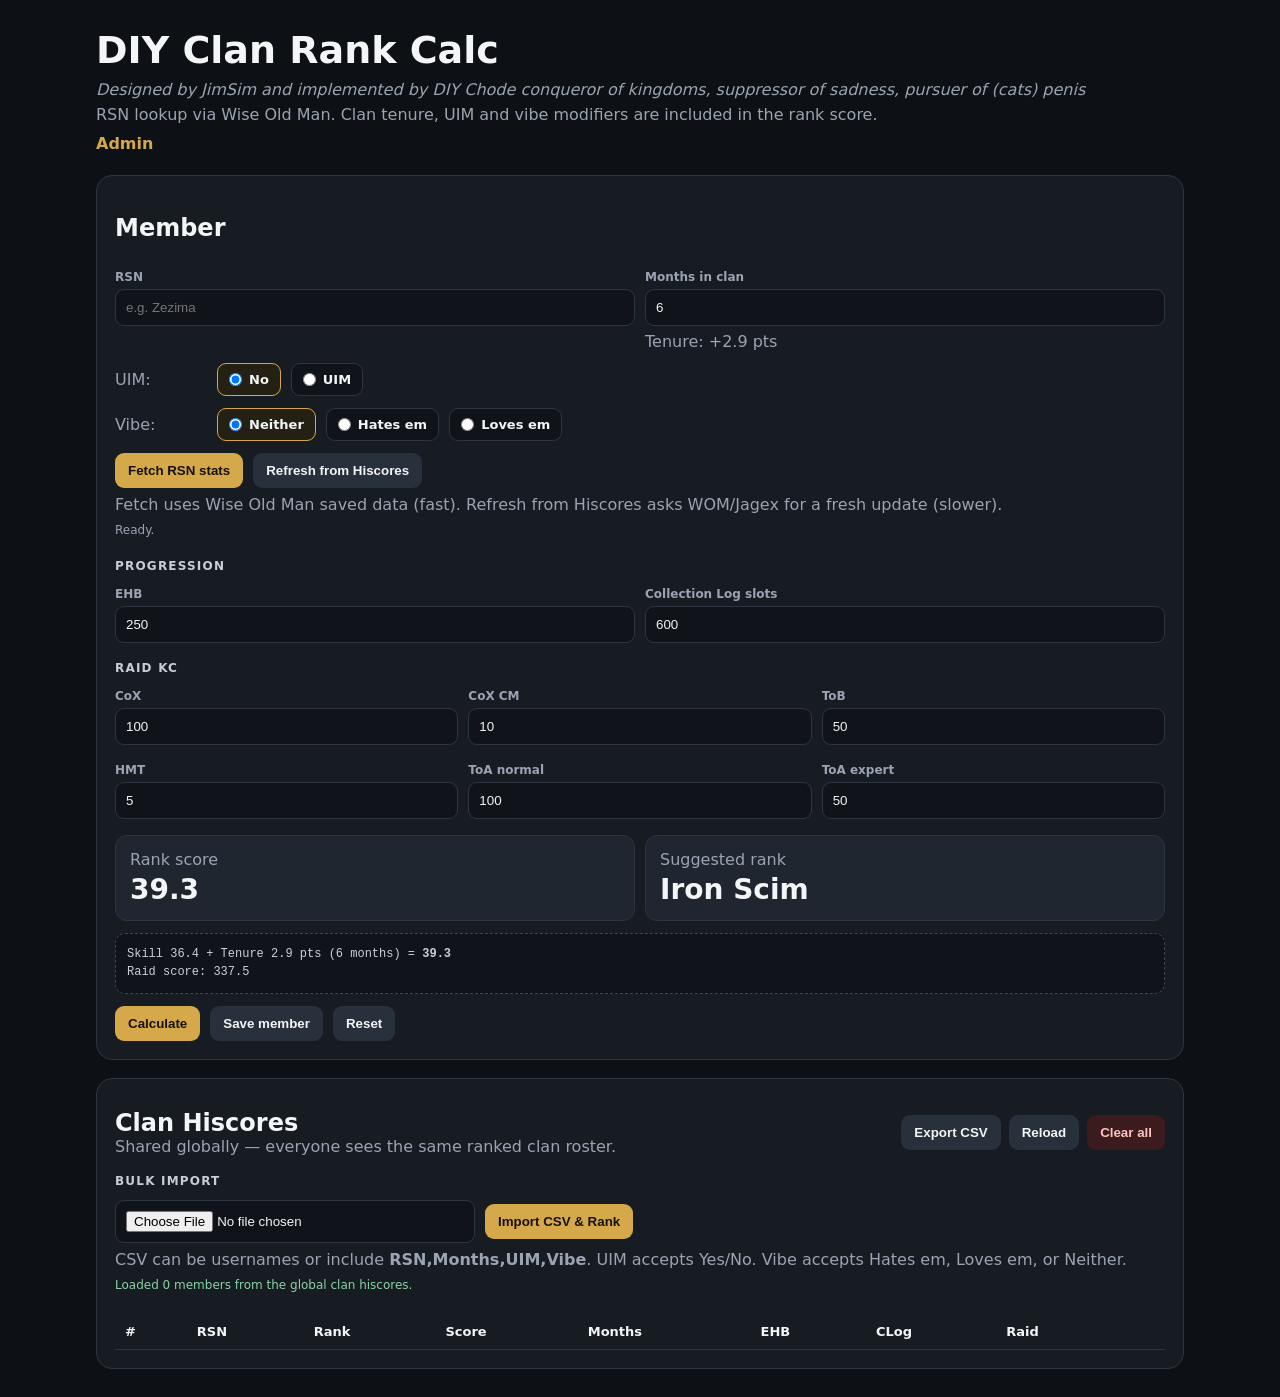
==== index.html @ b78a3a93 "Move calculator settings to admin page" ====
<!doctype html>
<html lang="en">
<head>
<meta charset="utf-8">
<meta name="viewport" content="width=device-width,initial-scale=1">
<meta http-equiv="Cache-Control" content="no-cache, no-store, must-revalidate">
<meta http-equiv="Pragma" content="no-cache">
<meta http-equiv="Expires" content="0">
<title>DIY Clan Rank Calc</title>
<style>
:root{--bg:#0d1014;--p:#171b22;--p2:#202630;--t:#f3f5f7;--m:#9aa4b2;--l:#2d3541;--a:#d5a849;--g:#8bd3a7;--r:#ffaaa7}*{box-sizing:border-box}body{margin:0;background:#0d1014;color:var(--t);font-family:system-ui,-apple-system,Segoe UI,sans-serif}.w{max-width:1120px;margin:auto;padding:28px 16px}h1{margin:0 0 8px;font-size:38px}.sub,.small{color:var(--m)}.grid{display:grid;grid-template-columns:1fr;gap:18px;margin-top:22px}.card{background:var(--p);border:1px solid var(--l);border-radius:16px;padding:18px}.fields{display:grid;grid-template-columns:repeat(2,1fr);gap:10px}.three{grid-template-columns:repeat(3,1fr)}label{font-size:12px;color:var(--m);font-weight:700;display:block;margin:8px 0 5px}input{width:100%;background:#10141a;color:var(--t);border:1px solid var(--l);border-radius:9px;padding:10px}button{border:0;border-radius:9px;padding:10px 13px;font-weight:800;cursor:pointer;background:#28303b;color:var(--t)}button.primary{background:var(--a);color:#171108}.row{display:flex;gap:10px;align-items:center;flex-wrap:wrap;margin-top:12px}.check{display:flex;gap:7px;align-items:center;color:var(--m);font-size:12px}.check input{width:auto}.radioChoice{display:inline-flex;align-items:center;gap:7px;padding:8px 11px;margin:0;border:1px solid var(--l);border-radius:9px;background:#10141a;color:var(--t);cursor:pointer;font-size:13px}.radioChoice input{width:auto;margin:0}.radioChoice:has(input:checked){border-color:var(--a);background:#242013}.status{margin-top:9px;font-size:12px;color:var(--m);min-height:18px}.ok{color:var(--g)}.err{color:var(--r)}.sec{margin:18px 0 6px;font-size:12px;text-transform:uppercase;letter-spacing:.1em;color:#c7ced8;font-weight:800}.result{display:grid;grid-template-columns:1fr 1fr;gap:10px;margin-top:16px}.metric{background:var(--p2);border:1px solid var(--l);border-radius:12px;padding:14px}.metric b{display:block;font-size:28px;margin-top:4px}.formula{margin-top:12px;background:#10141a;border:1px dashed #3b4553;border-radius:10px;padding:11px;color:#c8d0d9;font-family:monospace;font-size:12px;line-height:1.55}.ranks{display:grid;grid-template-columns:repeat(2,1fr);gap:8px}.table{margin-top:18px;overflow:auto}.table table{width:100%;border-collapse:collapse;min-width:980px}.table th,.table td{padding:10px;border-bottom:1px solid var(--l);text-align:left;font-size:13px}.pill{padding:3px 7px;border-radius:99px;background:#28303b}.actions{display:flex;gap:8px}.danger{background:#3b1b1d;color:#ffc2c0}.adminLink{display:inline-block;margin-top:10px;color:var(--a);font-weight:800;text-decoration:none}.adminLink:hover{text-decoration:underline}@media(max-width:850px){.grid{grid-template-columns:1fr}}@media(max-width:620px){.fields,.three,.ranks{grid-template-columns:1fr}}
</style>
</head>
<body>
<div class="w">
<h1>DIY Clan Rank Calc</h1>
<div class="sub" style="margin-top:4px;margin-bottom:6px;font-style:italic">Designed by JimSim and implemented by DIY Chode conqueror of kingdoms, suppressor of sadness, pursuer of (cats) penis</div>
<div class="sub">RSN lookup via Wise Old Man. Clan tenure, UIM and vibe modifiers are included in the rank score.</div>
<a class="adminLink" href="admin.html">Admin</a>
<div class="grid">
<section class="card">
<h2>Member</h2>
<div class="fields"><div><label>RSN</label><input id="rsn" placeholder="e.g. Zezima"></div><div><label>Months in clan</label><input id="months" type="number" min="0" value="6"><div id="memberTenurePreview" class="small" style="margin-top:6px">Tenure: +2.9 pts</div></div></div>
<div class="row"><span class="small" style="min-width:92px">UIM:</span><label class="radioChoice"><input type="radio" name="uimMode" value="0" checked> No</label><label class="radioChoice"><input type="radio" name="uimMode" value="1"> UIM</label></div>
<div class="row"><span class="small" style="min-width:92px">Vibe:</span><label class="radioChoice"><input type="radio" name="emMod" value="0" checked> Neither</label><label class="radioChoice"><input type="radio" name="emMod" value="10"> Hates em</label><label class="radioChoice"><input type="radio" name="emMod" value="-10"> Loves em</label></div>
<div class="row"><button class="primary" id="fetch">Fetch RSN stats</button><button id="forceRefresh">Refresh from Hiscores</button></div><div class="small" style="margin-top:7px">Fetch uses Wise Old Man saved data (fast). Refresh from Hiscores asks WOM/Jagex for a fresh update (slower).</div>
<div id="status" class="status">Ready.</div>
<div class="sec">Progression</div>
<div class="fields"><div><label>EHB</label><input id="ehb" type="number" min="0" value="250"></div><div><label>Collection Log slots</label><input id="clog" type="number" min="0" value="600"></div></div>
<div class="sec">Raid KC</div>
<div class="fields three">
<div><label>CoX</label><input id="cox" type="number" min="0" value="100"></div>
<div><label>CoX CM</label><input id="cm" type="number" min="0" value="10"></div>
<div><label>ToB</label><input id="tob" type="number" min="0" value="50"></div>
<div><label>HMT</label><input id="hmt" type="number" min="0" value="5"></div>
<div><label>ToA normal</label><input id="toa" type="number" min="0" value="100"></div>
<div><label>ToA expert</label><input id="toae" type="number" min="0" value="50"></div>
</div>
<div class="result"><div class="metric"><span class="small">Rank score</span><b id="score">—</b></div><div class="metric"><span class="small">Suggested rank</span><b id="rank">—</b></div></div>
<div id="formula" class="formula"></div>
<div class="row"><button class="primary" id="calc">Calculate</button><button id="save">Save member</button><button id="reset">Reset</button></div>
</section>

</div>
<section class="card" style="margin-top:18px">
<div class="row" style="justify-content:space-between">
  <div><h2 style="margin:0">Clan Hiscores</h2><span class="small">Shared globally — everyone sees the same ranked clan roster.</span></div>
  <div class="actions"><button id="csv">Export CSV</button><button id="reloadRoster">Reload</button><button class="danger" id="clear">Clear all</button></div>
</div>
<div class="sec">Bulk import</div>
<div class="row">
  <input id="csvFile" type="file" accept=".csv,text/csv" style="max-width:360px">
  <button class="primary" id="importCsv">Import CSV & Rank</button>
</div>
<div class="small" style="margin-top:7px">CSV can be usernames or include <b>RSN,Months,UIM,Vibe</b>. UIM accepts Yes/No. Vibe accepts Hates em, Loves em, or Neither.</div>
<div id="importStatus" class="status">Global clan roster ready.</div>
<div class="table"><table><thead><tr><th>#</th><th>RSN</th><th>Rank</th><th>Score</th><th>Months</th><th>EHB</th><th>CLog</th><th>Raid</th><th></th></tr></thead><tbody id="body"></tbody></table></div>
</section>
</div>
<script>
var $=function(id){return document.getElementById(id)}, WOM='https://api.wiseoldman.net/v2/players/';
var def={wEhb:45,wClog:25,wRaid:30,capEhb:1000,capClog:1000,capRaid:1000,tenureCap:72,tenureBonus:35,ranks:[['Bronze Scim',0],['Iron Scim',20],['Steel Scim',40],['Mith Scim',60],['Addy Scim',80],['Rune Scim',100],['Dragon Scim',115]]};
var set=JSON.parse(JSON.stringify(def)), roster=[], edit=null;
function num(id){return Math.max(0,Number($(id).value||0))} function clamp(x,a,b){return Math.max(a,Math.min(b,x))}
function rankInputs(){}
function tenurePointsForMonths(months){return clamp(cleanNumber(months,0)/TENURE_MAX_MONTHS,0,1)*TENURE_MAX_POINTS}
function updateTenureHelp(){if($('tenureHelp'))$('tenureHelp').textContent='Tenure is fixed and linear: 72 months = +35 points.';if($('memberTenurePreview'))$('memberTenurePreview').textContent='Tenure: +'+tenurePointsForMonths(num('months')).toFixed(1)+' pts'}
function loadSet(){set.tenureCap=TENURE_MAX_MONTHS;set.tenureBonus=TENURE_MAX_POINTS;updateTenureHelp()}
function readSet(){set.tenureCap=TENURE_MAX_MONTHS;set.tenureBonus=TENURE_MAX_POINTS}

function cloneObj(o){return JSON.parse(JSON.stringify(o))}
var GLOBAL_KEY='jw40-osrs-clan-ranks-global-v2-20261005';
var KEYVAL='https://api.keyval.org';
var RANK_NAMES=['Bronze Scim','Iron Scim','Steel Scim','Mith Scim','Addy Scim','Rune Scim','Dragon Scim'];
var TENURE_MAX_MONTHS=72,TENURE_MAX_POINTS=35;
var ROSTER_META_KEY='jw40-osrs-clan-roster-meta-v1-20261005';
var ROSTER_SHARD_PREFIX='jw40-osrs-clan-roster-v1-20261005-';
var ROSTER_SHARD_LIMIT=280;

function sleep(ms){return new Promise(function(resolve){setTimeout(resolve,ms)})}

async function kvGet(key){
  var r=await fetch(KEYVAL+'/get/'+encodeURIComponent(key)+'?t='+Date.now(),{method:'GET',cache:'no-store'});
  if(!r.ok)return null;
  var v=unwrapKeyValBody(await r.text());
  return v||null;
}

async function kvSet(key,value){
  value=String(value);
  if(value.length>300)throw Error('Shared roster chunk exceeded the storage limit.');
  var r=await fetch(KEYVAL+'/set/'+encodeURIComponent(key)+'/'+encodeURIComponent(value||'_'),{method:'GET',cache:'no-store'});
  if(!r.ok)throw Error('Shared roster save failed (HTTP '+r.status+').');
}

function cleanNumber(v,d){
  var n=Number(v);
  if(!Number.isFinite(n))return d===undefined?0:d;
  return Math.max(0,n);
}

function uimSelected(){
  var el=document.querySelector('input[name="uimMode"]:checked');
  return !!el&&el.value==='1';
}
function setUimSelected(on){
  var el=document.querySelector('input[name="uimMode"][value="'+(on?'1':'0')+'"]');
  if(el)el.checked=true;
}
function emModifier(){
  var el=document.querySelector('input[name="emMod"]:checked');
  var v=el?Number(el.value):0;
  return v===10||v===-10?v:0;
}
function setEmModifier(v){
  v=Number(v);
  if(v!==10&&v!==-10)v=0;
  var el=document.querySelector('input[name="emMod"][value="'+v+'"]');
  if(el)el.checked=true;
}

function encodeMember(m){
  var k=m.ks||{};
  return [
    encodeURIComponent(String(m.rsn||'').trim()),
    cleanNumber(m.months,0),
    Math.round(cleanNumber(m.ehb,0)*100)/100,
    Math.round(cleanNumber(m.clog,0)),
    Math.round(cleanNumber(k.cox,0)),
    Math.round(cleanNumber(k.cm,0)),
    Math.round(cleanNumber(k.tob,0)),
    Math.round(cleanNumber(k.hmt,0)),
    Math.round(cleanNumber(k.toa,0)),
    Math.round(cleanNumber(k.toae,0)),
    m.uim?1:0,
    m.em===10?10:(m.em===-10?-10:0)
  ].join('~');
}

function decodeMember(raw){
  var p=String(raw||'').split('~');
  if(p.length!==10&&p.length!==11&&p.length!==12)return null;
  try{
    return {
      rsn:decodeURIComponent(p[0]),
      months:cleanNumber(p[1],0),
      ehb:cleanNumber(p[2],0),
      clog:cleanNumber(p[3],0),
      ks:{
        cox:cleanNumber(p[4],0),cm:cleanNumber(p[5],0),tob:cleanNumber(p[6],0),
        hmt:cleanNumber(p[7],0),toa:cleanNumber(p[8],0),toae:cleanNumber(p[9],0)
      },
      uim:p.length>10&&String(p[10])==='1',
      em:p.length>11&&Number(p[11])===10?10:(p.length>11&&Number(p[11])===-10?-10:0)
    };
  }catch(e){return null}
}

function packRoster(list){
  var records=list.map(encodeMember),shards=[],cur='';
  records.forEach(function(rec){
    if(rec.length>ROSTER_SHARD_LIMIT)throw Error('A clan member record is too large to save.');
    var next=cur?cur+';'+rec:rec;
    if(next.length<=ROSTER_SHARD_LIMIT)cur=next;
    else{if(cur)shards.push(cur);cur=rec}
  });
  if(cur)shards.push(cur);
  return shards;
}

async function loadGlobalRoster(showMessage){
  var msg=$('importStatus');
  try{
    var meta=await kvGet(ROSTER_META_KEY),count=Math.max(0,parseInt(meta||'0',10)||0),all=[];
    for(var i=0;i<count;i++){
      var raw=await kvGet(ROSTER_SHARD_PREFIX+i);
      if(!raw||raw==='_')continue;
      raw.split(';').forEach(function(rec){var m=decodeMember(rec);if(m)all.push(enrichMember(m))});
    }
    var seen={};
    roster=all.filter(function(m){
      var k=String(m.rsn).trim().toLowerCase();
      if(!k||seen[k])return false;
      seen[k]=true;return true;
    });
    draw();
    if(showMessage!==false){msg.className='status ok';msg.textContent='Loaded '+roster.length+' clan members from the global hiscores.'}
    return true;
  }catch(e){
    msg.className='status err';msg.textContent='Could not load clan hiscores: '+e.message;
    return false;
  }
}

async function saveGlobalRoster(){
  var oldCount=Math.max(0,parseInt(await kvGet(ROSTER_META_KEY)||'0',10)||0);
  var shards=packRoster(roster);
  for(var i=0;i<shards.length;i++)await kvSet(ROSTER_SHARD_PREFIX+i,shards[i]);
  for(var j=shards.length;j<oldCount;j++)await kvSet(ROSTER_SHARD_PREFIX+j,'_');
  await kvSet(ROSTER_META_KEY,String(shards.length));
}

function encodeGlobalSettings(o){
  var vals=[
    o.wEhb,o.wClog,o.wRaid,
    o.capEhb,o.capClog,o.capRaid,
    o.tenureCap,o.tenureBonus
  ];
  o.ranks.forEach(function(r){vals.push(r[1])});
  return vals.join(',');
}

function unwrapKeyValBody(raw){
  raw=String(raw||'').trim();
  if(!raw)return '';
  if(raw.charAt(0)==='"'){
    try{return String(JSON.parse(raw)||'').trim()}catch(e){}
  }
  if(raw.charAt(0)==='{'){
    try{
      var obj=JSON.parse(raw);
      if(obj&&obj.value!==undefined)return String(obj.value||'').trim();
      if(obj&&obj.val!==undefined)return String(obj.val||'').trim();
    }catch(e){}
  }
  return raw;
}

function decodeGlobalSettings(raw){
  raw=unwrapKeyValBody(raw);
  var parts=raw.split(',');
  if(parts.length!==15)throw Error('Shared settings had the wrong number of values.');
  var vals=parts.map(function(v){var n=Number(v);if(!Number.isFinite(n))throw Error('Shared settings contained an invalid number.');return n});
  return {
    wEhb:vals[0],wClog:vals[1],wRaid:vals[2],
    capEhb:vals[3],capClog:vals[4],capRaid:vals[5],
    tenureCap:vals[6],tenureBonus:vals[7],
    ranks:RANK_NAMES.map(function(name,i){return[name,vals[8+i]]})
  };
}

async function writeGlobal(settings){
  var value=encodeGlobalSettings(settings);
  if(value.length>300)throw Error('Shared settings are too large.');
  var url=KEYVAL+'/set/'+GLOBAL_KEY+'/'+encodeURIComponent(value);
  var r=await fetch(url,{method:'GET',cache:'no-store'});
  if(!r.ok)throw Error('Global save failed (HTTP '+r.status+').');
  return settings;
}

async function getGlobalSettings(){
  var r=await fetch(KEYVAL+'/get/'+GLOBAL_KEY+'?t='+Date.now(),{method:'GET',cache:'no-store'});
  if(!r.ok){
    if(r.status===404){
      await writeGlobal(def);
      return cloneObj(def);
    }
    throw Error('Could not load shared settings (HTTP '+r.status+').');
  }
  var raw=unwrapKeyValBody(await r.text());
  if(!raw){
    await writeGlobal(def);
    return cloneObj(def);
  }
  try{
    return decodeGlobalSettings(raw);
  }catch(e){
    await writeGlobal(def);
    return cloneObj(def);
  }
}

async function loadGlobal(showMessage){
  var msg=$('globalConfigStatus');
  try{
    set=cloneObj(await getGlobalSettings());
    if(set.tenureCap!==TENURE_MAX_MONTHS||set.tenureBonus!==TENURE_MAX_POINTS){
      set.tenureCap=TENURE_MAX_MONTHS;
      set.tenureBonus=TENURE_MAX_POINTS;
      try{await writeGlobal(set)}catch(migrateErr){}
    }
    def=cloneObj(set);
    loadSet();
    calculate();
    if(showMessage!==false&&msg){msg.className='status ok';msg.textContent='Loaded the shared clan settings.'}
    return true;
  }catch(e){
    set=cloneObj(def);loadSet();calculate();
    if(msg){msg.className='status err';msg.textContent='Global settings unavailable: '+e.message;}
    return false;
  }
}

async function saveGlobalSettings(){
  var btn=$('saveGlobal'),msg=$('globalConfigStatus');
  btn.disabled=true;msg.className='status';msg.textContent='Saving for everyone…';
  try{
    readSet();
    var total=set.wEhb+set.wClog+set.wRaid;
    if(total!==100)throw Error('EHB + CLog + Raid weights must add up to 100. They currently add to '+total+'.');
    await writeGlobal(set);
    var verify=await getGlobalSettings();
    set=cloneObj(verify);
    def=cloneObj(verify);
    loadSet();
    calculate();
    msg.className='status ok';
    roster=roster.map(enrichMember);draw();
    msg.textContent='Saved and verified globally. Refreshing the page will keep these values.';
  }catch(e){
    msg.className='status err';msg.textContent=e.message;
  }finally{btn.disabled=false}
}

async function initApp(){
  localStorage.removeItem('rankSet');
  localStorage.removeItem('rankConfigVersion');
  localStorage.removeItem('rankRoster');
  var ok=await loadGlobal(false);
  calculate();
  await loadGlobalRoster(false);
  if(ok&&$('globalConfigStatus')){$('globalConfigStatus').className='status ok';$('globalConfigStatus').textContent='Using the shared global clan settings.'}
  $('importStatus').className='status ok';
  $('importStatus').textContent='Loaded '+roster.length+' members from the global clan hiscores.';
}
function raidScore(k){k=k||{};return cleanNumber(k.cox,0)+1.5*cleanNumber(k.cm,0)+1.5*cleanNumber(k.tob,0)+2*cleanNumber(k.hmt,0)+.75*cleanNumber(k.toa,0)+1.25*cleanNumber(k.toae,0)}
function raids(){return raidScore({cox:num('cox'),cm:num('cm'),tob:num('tob'),hmt:num('hmt'),toa:num('toa'),toae:num('toae')})}
function scoreValues(ehb,clog,raid,months,uim,em){
  var wt=set.wEhb+set.wClog+set.wRaid||1;
  var e=clamp(cleanNumber(ehb,0)/Math.max(1,set.capEhb)*100,0,100);
  var c=clamp(cleanNumber(clog,0)/Math.max(1,set.capClog)*100,0,100);
  var r=clamp(cleanNumber(raid,0)/Math.max(1,set.capRaid)*100,0,100);
  var skill=(e*set.wEhb+c*set.wClog+r*set.wRaid)/wt;
  var p=clamp(cleanNumber(months,0)/TENURE_MAX_MONTHS,0,1);
  var tenurePoints=p*TENURE_MAX_POINTS;
  var uimBonus=uim?20:0,emBonus=em===10?10:(em===-10?-10:0),score=skill+tenurePoints+uimBonus+emBonus,name=set.ranks[0][0];
  set.ranks.slice().sort(function(a,b){return a[1]-b[1]}).forEach(function(x){if(score>=x[1])name=x[0]});
  return{score:score,rank:name,raid:cleanNumber(raid,0),skill:skill,tenureProgress:p,tenurePoints:tenurePoints,uimBonus:uimBonus,emBonus:emBonus};
}
function enrichMember(m){
  m.ks=m.ks||{};
  m.raid=raidScore(m.ks);
  m.uim=!!m.uim;
  m.em=m.em===10?10:(m.em===-10?-10:0);
  var x=scoreValues(m.ehb,m.clog,m.raid,m.months,m.uim,m.em);
  m.score=x.score;m.rank=x.rank;
  return m;
}
function calculate(){readSet();var rr=raids(),months=num('months'),isUim=uimSelected(),em=emModifier(),x=scoreValues(num('ehb'),num('clog'),rr,months,isUim,em);$('score').textContent=x.score.toFixed(1);$('rank').textContent=x.rank;$('formula').innerHTML='Skill '+x.skill.toFixed(1)+' + Tenure '+x.tenurePoints.toFixed(1)+' pts ('+months+' months)'+(isUim?' + UIM 20':'')+(em===10?' + Hates em 10':(em===-10?' - Loves em 10':''))+' = <b>'+x.score.toFixed(1)+'</b><br>Raid score: '+rr.toFixed(1);return x}
function metricEntry(group,key){
  if(!group)return null;
  if(group[key])return group[key];
  var vals=Array.isArray(group)?group:Object.keys(group).map(function(k){return group[k]});
  for(var i=0;i<vals.length;i++){
    var x=vals[i];
    if(!x)continue;
    var metric=String(x.metric||x.name||'').toLowerCase().replace(/[^a-z0-9]+/g,'_').replace(/^_|_$/g,'');
    if(metric===key)return x;
  }
  return null;
}
function kc(b,key){
  var x=metricEntry(b,key);
  if(!x)return null;
  var candidates=[x.kills,x.score,x.value];
  for(var i=0;i<candidates.length;i++){
    var n=Number(candidates[i]);
    if(Number.isFinite(n))return n<0?0:n;
  }
  return null;
}
function apply(p){
  var s=p.latestSnapshot&&p.latestSnapshot.data;
  if(!s)throw Error('WOM returned no latest snapshot');
  var b=s.bosses||{},a=s.activities||{};
  var ehb=Number.isFinite(Number(p.ehb))?Number(p.ehb):(s.computed&&s.computed.ehb?Number(s.computed.ehb.value):null);
  if(ehb!==null)$('ehb').value=Math.max(0,ehb);
  var clogEntry=metricEntry(a,'collections_logged');
  var cl=clogEntry&&(clogEntry.score!==undefined?clogEntry.score:clogEntry.value);
  if(Number.isFinite(Number(cl))&&Number(cl)>=0)$('clog').value=Number(cl);

  var m={
    cox:'chambers_of_xeric',
    cm:'chambers_of_xeric_challenge_mode',
    tob:'theatre_of_blood',
    hmt:'theatre_of_blood_hard_mode',
    toa:'tombs_of_amascut',
    toae:'tombs_of_amascut_expert'
  };
  var loaded=[];
  Object.keys(m).forEach(function(id){
    var v=kc(b,m[id]);
    if(v!==null){$(id).value=v;loaded.push(id.toUpperCase()+': '+v)}
  });
  $('rsn').value=p.displayName||p.username||$('rsn').value;
  calculate();
  return loaded;
}
async function call(rsn,method){var url=WOM+encodeURIComponent(rsn)+(method==='GET'?('?t='+Date.now()):'');var res=await fetch(url,{method:method,cache:'no-store',headers:{Accept:'application/json','Content-Type':'application/json'}}),data=null;try{data=await res.json()}catch(e){}return{res:res,data:data}}

async function fetchPlayerFresh(rsn){
  var x=await call(rsn,'POST'),fresh=true;
  if(!x.res.ok){fresh=false;x=await call(rsn,'GET')}
  if(!x.res.ok)throw Error((x.data&&(x.data.message||x.data.error))||('HTTP '+x.res.status));
  return{data:x.data,fresh:fresh};
}

async function fetchPlayerFast(rsn){
  var x=await call(rsn,'GET');
  if(x.res.status===404)x=await call(rsn,'POST');
  if(!x.res.ok)throw Error((x.data&&(x.data.message||x.data.error))||('HTTP '+x.res.status));
  return{data:x.data,fresh:false};
}

function playerToMember(p,months,uim,em){
  var s=p.latestSnapshot&&p.latestSnapshot.data;
  if(!s)throw Error('WOM returned no latest snapshot');
  var b=s.bosses||{},a=s.activities||{};
  var ehb=Number.isFinite(Number(p.ehb))?Number(p.ehb):(s.computed&&s.computed.ehb?Number(s.computed.ehb.value):0);
  var clogEntry=metricEntry(a,'collections_logged');
  var cl=clogEntry&&(clogEntry.score!==undefined?clogEntry.score:clogEntry.value);
  var m={
    rsn:p.displayName||p.username||'Unknown',
    months:cleanNumber(months,0),
    ehb:Math.max(0,Number(ehb)||0),
    clog:Number.isFinite(Number(cl))&&Number(cl)>=0?Number(cl):0,
    uim:!!uim,
    em:em===10?10:(em===-10?-10:0),
    ks:{
      cox:kc(b,'chambers_of_xeric')||0,
      cm:kc(b,'chambers_of_xeric_challenge_mode')||0,
      tob:kc(b,'theatre_of_blood')||0,
      hmt:kc(b,'theatre_of_blood_hard_mode')||0,
      toa:kc(b,'tombs_of_amascut')||0,
      toae:kc(b,'tombs_of_amascut_expert')||0
    }
  };
  return enrichMember(m);
}

async function fetchStats(){
  var rsn=$('rsn').value.trim();
  if(!rsn){$('status').textContent='Enter an RSN first.';return}
  var btn=$('fetch');btn.disabled=true;$('status').className='status';$('status').textContent='Loading from Wise Old Man…';
  try{
    var x=await fetchPlayerFast(rsn),m=playerToMember(x.data,num('months'),uimSelected(),emModifier());
    $('rsn').value=m.rsn;$('ehb').value=m.ehb;$('clog').value=m.clog;
    Object.keys(m.ks).forEach(function(k){$(k).value=m.ks[k]});
    calculate();
    $('status').className='status ok';
    $('status').textContent='Loaded '+m.rsn+' from WOM. HMT '+m.ks.hmt+' · ToA '+m.ks.toa+' · ToA Expert '+m.ks.toae;
  }catch(e){
    $('status').className='status err';$('status').textContent='Lookup failed: '+e.message
  }finally{btn.disabled=false}
}

async function calculateAndRefresh(){
  var rsn=$('rsn').value.trim();
  var btn=$('calc');
  if(!rsn){
    var x=calculate();
    $('status').className='status ok';
    $('status').textContent='Recalculated from the current values. Score '+x.score.toFixed(1)+' · '+x.rank;
    return;
  }
  btn.disabled=true;
  $('status').className='status';
  $('status').textContent='Loading '+rsn+' from Wise Old Man and recalculating…';
  try{
    var x=await fetchPlayerFast(rsn),m=playerToMember(x.data,num('months'),uimSelected(),emModifier());
    $('rsn').value=m.rsn;
    $('ehb').value=m.ehb;
    $('clog').value=m.clog;
    Object.keys(m.ks).forEach(function(k){$(k).value=m.ks[k]});
    var result=calculate();
    $('status').className='status ok';
    $('status').textContent='Recalculated '+m.rsn+'. Score '+result.score.toFixed(1)+' · Tenure +'+result.tenurePoints.toFixed(1)+' · '+result.rank+' · HMT '+m.ks.hmt+' · ToA '+m.ks.toa+' · ToA Expert '+m.ks.toae;
  }catch(e){
    var result=calculate();
    $('status').className='status err';
    $('status').textContent='WOM lookup failed, so I recalculated the current values only. '+e.message;
  }finally{
    btn.disabled=false;
  }
}

async function forceRefreshStats(){
  var rsn=$('rsn').value.trim();
  if(!rsn){$('status').textContent='Enter an RSN first.';return}
  var btn=$('forceRefresh');btn.disabled=true;$('status').className='status';$('status').textContent='Refreshing from Jagex via Wise Old Man…';
  try{
    var x=await fetchPlayerFresh(rsn),m=playerToMember(x.data,num('months'),uimSelected(),emModifier());
    $('rsn').value=m.rsn;$('ehb').value=m.ehb;$('clog').value=m.clog;
    Object.keys(m.ks).forEach(function(k){$(k).value=m.ks[k]});
    calculate();
    $('status').className='status ok';
    $('status').textContent='Fresh update loaded for '+m.rsn+'. HMT '+m.ks.hmt+' · ToA '+m.ks.toa+' · ToA Expert '+m.ks.toae;
  }catch(e){
    $('status').className='status err';$('status').textContent='Refresh failed: '+e.message
  }finally{btn.disabled=false}
}
function member(){return enrichMember({rsn:$('rsn').value.trim()||'Unnamed',months:num('months'),ehb:num('ehb'),clog:num('clog'),uim:uimSelected(),em:emModifier(),ks:{cox:num('cox'),cm:num('cm'),tob:num('tob'),hmt:num('hmt'),toa:num('toa'),toae:num('toae')}})}
function esc(s){return String(s).replace(/[&<>"']/g,function(c){return{'&':'&amp;','<':'&lt;','>':'&gt;','"':'&quot;',"'":'&#39;'}[c]})}
function upsertMember(m){
  var key=String(m.rsn||'').trim().toLowerCase(),i=roster.findIndex(function(x){return String(x.rsn||'').trim().toLowerCase()===key});
  if(i>=0)roster[i]=m;else roster.push(m);
}
function draw(){
  var b=$('body');
  roster=roster.map(enrichMember).sort(function(a,b){return b.score-a.score||String(a.rsn).localeCompare(String(b.rsn))});
  if(!roster.length){b.innerHTML='<tr><td colspan="9" class="small">No clan members saved yet. Import a CSV or save a member above.</td></tr>';return}
  b.innerHTML=roster.map(function(m,i){return'<tr><td><b>'+(i+1)+'</b></td><td><b>'+esc(m.rsn)+'</b>'+(m.uim?' <span class="pill">UIM +20</span>':'')+(m.em===10?' <span class="pill">Hates em +10</span>':(m.em===-10?' <span class="pill">Loves em -10</span>':''))+'</td><td><span class="pill">'+esc(m.rank)+'</span></td><td><b>'+Number(m.score).toFixed(1)+'</b></td><td>'+m.months+'</td><td>'+Number(m.ehb).toFixed(1)+'</td><td>'+m.clog+'</td><td>'+Number(m.raid).toFixed(0)+'</td><td class="actions"><button onclick="editM('+i+')">Edit</button><button onclick="refreshM('+i+')">Refresh</button><button class="danger" onclick="removeM('+i+')">Remove</button></td></tr>'}).join('')
}
window.editM=function(i){var m=roster[i];edit=i;$('rsn').value=m.rsn;$('months').value=m.months;$('ehb').value=m.ehb;$('clog').value=m.clog;setUimSelected(!!m.uim);setEmModifier(m.em);Object.keys(m.ks||{}).forEach(function(k){$(k).value=m.ks[k]});calculate();scrollTo(0,0)}
window.refreshM=async function(i){
  var m=roster[i],msg=$('importStatus');
  msg.className='status';msg.textContent='Refreshing '+m.rsn+'…';
  try{
    var x=await fetchPlayerFresh(m.rsn),fresh=playerToMember(x.data,m.months,m.uim,m.em);
    upsertMember(fresh);await saveGlobalRoster();draw();
    msg.className='status ok';msg.textContent='Updated '+fresh.rsn+' in global clan hiscores.';
  }catch(e){msg.className='status err';msg.textContent='Could not refresh '+m.rsn+': '+e.message}
}
window.removeM=async function(i){
  var m=roster[i];if(!confirm('Remove '+m.rsn+' from the global clan hiscores?'))return;
  roster.splice(i,1);draw();
  try{await saveGlobalRoster();$('importStatus').className='status ok';$('importStatus').textContent='Removed '+m.rsn+' globally.'}
  catch(e){$('importStatus').className='status err';$('importStatus').textContent='Remove failed: '+e.message}
}

function parseCsv(text){
  var rows=[],row=[],cell='',quoted=false;
  for(var i=0;i<text.length;i++){
    var ch=text[i],next=text[i+1];
    if(quoted){
      if(ch==='"'&&next==='"'){cell+='"';i++}
      else if(ch==='"')quoted=false;
      else cell+=ch;
    }else{
      if(ch==='"')quoted=true;
      else if(ch===','){row.push(cell);cell=''}
      else if(ch==='\n'){row.push(cell);rows.push(row);row=[];cell=''}
      else if(ch!=='\r')cell+=ch;
    }
  }
  if(cell!==''||row.length){row.push(cell);rows.push(row)}
  return rows.filter(function(r){return r.some(function(x){return String(x).trim()})});
}

function csvMembers(text){
  var rows=parseCsv(text);if(!rows.length)return[];
  var first=rows[0].map(function(x){return String(x).trim().toLowerCase()}),nameIdx=-1,monthIdx=-1,uimIdx=-1,vibeIdx=-1,hasHeader=false;
  ['rsn','username','user','name','player'].some(function(k){var i=first.indexOf(k);if(i>=0){nameIdx=i;hasHeader=true;return true}});
  ['months','tenure','months in clan','months_in_clan'].some(function(k){var i=first.indexOf(k);if(i>=0){monthIdx=i;hasHeader=true;return true}});
  ['uim','ultimate ironman','ultimate_ironman'].some(function(k){var i=first.indexOf(k);if(i>=0){uimIdx=i;hasHeader=true;return true}});
  ['vibe','modifier','em'].some(function(k){var i=first.indexOf(k);if(i>=0){vibeIdx=i;hasHeader=true;return true}});
  if(nameIdx<0)nameIdx=0;
  var data=hasHeader?rows.slice(1):rows,out=[],seen={};
  data.forEach(function(r){
    var rsn=String(r[nameIdx]||'').trim();if(!rsn)return;
    var key=rsn.toLowerCase();if(seen[key])return;seen[key]=true;
    var months=null;
    if(monthIdx>=0&&String(r[monthIdx]||'').trim()!=='')months=cleanNumber(r[monthIdx],0);
    else if(!hasHeader&&r.length>1&&String(r[1]||'').trim()!==''&&Number.isFinite(Number(r[1])))months=cleanNumber(r[1],0);
    var uim=null;
    if(uimIdx>=0){
      var uv=String(r[uimIdx]||'').trim().toLowerCase();
      uim=uv==='1'||uv==='true'||uv==='yes'||uv==='y'||uv==='uim';
    }
    var em=null;
    if(vibeIdx>=0){
      var ev=String(r[vibeIdx]||'').trim().toLowerCase();
      if(ev==='hates em'||ev==='hates'||ev==='+10'||ev==='10')em=10;
      else if(ev==='loves em'||ev==='loves'||ev==='-10')em=-10;
      else em=0;
    }
    out.push({rsn:rsn,months:months,uim:uim,em:em});
  });
  return out;
}

async function importCsv(){
  var file=$('csvFile').files&&$('csvFile').files[0],btn=$('importCsv'),msg=$('importStatus');
  if(!file){msg.className='status err';msg.textContent='Choose a CSV file first.';return}
  btn.disabled=true;
  try{
    var entries=csvMembers(await file.text());
    if(!entries.length)throw Error('No usernames were found in the CSV.');
    var failures=[];
    for(var i=0;i<entries.length;i++){
      var e=entries[i],existing=roster.find(function(x){return String(x.rsn).toLowerCase()===e.rsn.toLowerCase()}),months=e.months===null?(existing?existing.months:0):e.months;
      msg.className='status';msg.textContent='Ranking '+(i+1)+'/'+entries.length+': '+e.rsn+'…';
      try{
        var uim=e.uim===null?(existing?!!existing.uim:false):e.uim;
        var em=e.em===null?(existing?(existing.em||0):0):e.em;
        var x=await fetchPlayerFast(e.rsn),m=playerToMember(x.data,months,uim,em);
        upsertMember(m);draw();
      }catch(err){failures.push(e.rsn+' ('+err.message+')')}
      if(i<entries.length-1)await sleep(250);
    }
    msg.textContent='Saving '+roster.length+' members to the global clan hiscores…';
    await saveGlobalRoster();
    draw();
    msg.className=failures.length?'status err':'status ok';
    msg.textContent='Imported '+(entries.length-failures.length)+'/'+entries.length+' players and saved the clan hiscores globally.'+(failures.length?' Failed: '+failures.join(', '):'');
  }catch(e){
    msg.className='status err';msg.textContent='CSV import failed: '+e.message;
  }finally{btn.disabled=false}
}

$('fetch').onclick=fetchStats;
$('forceRefresh').onclick=forceRefreshStats;
$('calc').onclick=calculateAndRefresh;
if($('saveGlobal'))$('saveGlobal').onclick=saveGlobalSettings;
if($('reloadGlobal'))$('reloadGlobal').onclick=async function(){await loadGlobal(true);roster=roster.map(enrichMember);draw()};
$('save').onclick=async function(){
  var m=member(),msg=$('importStatus');
  if(edit!==null&&roster[edit]&&String(roster[edit].rsn).toLowerCase()!==String(m.rsn).toLowerCase())roster.splice(edit,1);
  edit=null;upsertMember(m);draw();
  msg.className='status';msg.textContent='Saving '+m.rsn+' to global clan hiscores…';
  try{await saveGlobalRoster();msg.className='status ok';msg.textContent='Saved '+m.rsn+' globally.'}
  catch(e){msg.className='status err';msg.textContent='Save failed: '+e.message}
};
$('reset').onclick=function(){location.reload()};
$('clear').onclick=async function(){
  if(!confirm('Clear the GLOBAL clan hiscores for everyone?'))return;
  roster=[];draw();$('importStatus').className='status';$('importStatus').textContent='Clearing global clan hiscores…';
  try{await saveGlobalRoster();$('importStatus').className='status ok';$('importStatus').textContent='Global clan hiscores cleared.'}
  catch(e){$('importStatus').className='status err';$('importStatus').textContent='Clear failed: '+e.message}
};
$('reloadRoster').onclick=function(){loadGlobalRoster(true)};
$('importCsv').onclick=importCsv;
$('csv').onclick=function(){
  var rows=[['Position','RSN','UIM','Vibe','Rank','Score','Months','EHB','CLog','Raid','CoX','CoX CM','ToB','HMT','ToA','ToA Expert']].concat(roster.map(function(m,i){return[i+1,m.rsn,m.uim?'Yes':'No',m.em===10?'Hates em':(m.em===-10?'Loves em':'Neither'),m.rank,m.score.toFixed(1),m.months,m.ehb,m.clog,m.raid.toFixed(1),m.ks.cox,m.ks.cm,m.ks.tob,m.ks.hmt,m.ks.toa,m.ks.toae]}));
  var csv=rows.map(function(r){return r.map(function(v){return '"'+String(v).replace(/"/g,'""')+'"'}).join(',')}).join('\n'),a=document.createElement('a');
  a.href=URL.createObjectURL(new Blob([csv],{type:'text/csv'}));a.download='osrs-clan-hiscores.csv';a.click()
};
$('rsn').addEventListener('keydown',function(e){if(e.key==='Enter')fetchStats()});
document.querySelectorAll('input[name="uimMode"],input[name="emMod"]').forEach(function(el){el.addEventListener('change',calculate)});
$('months').addEventListener('input',function(){updateTenureHelp();calculate()});
initApp();
</script>
</body></html>
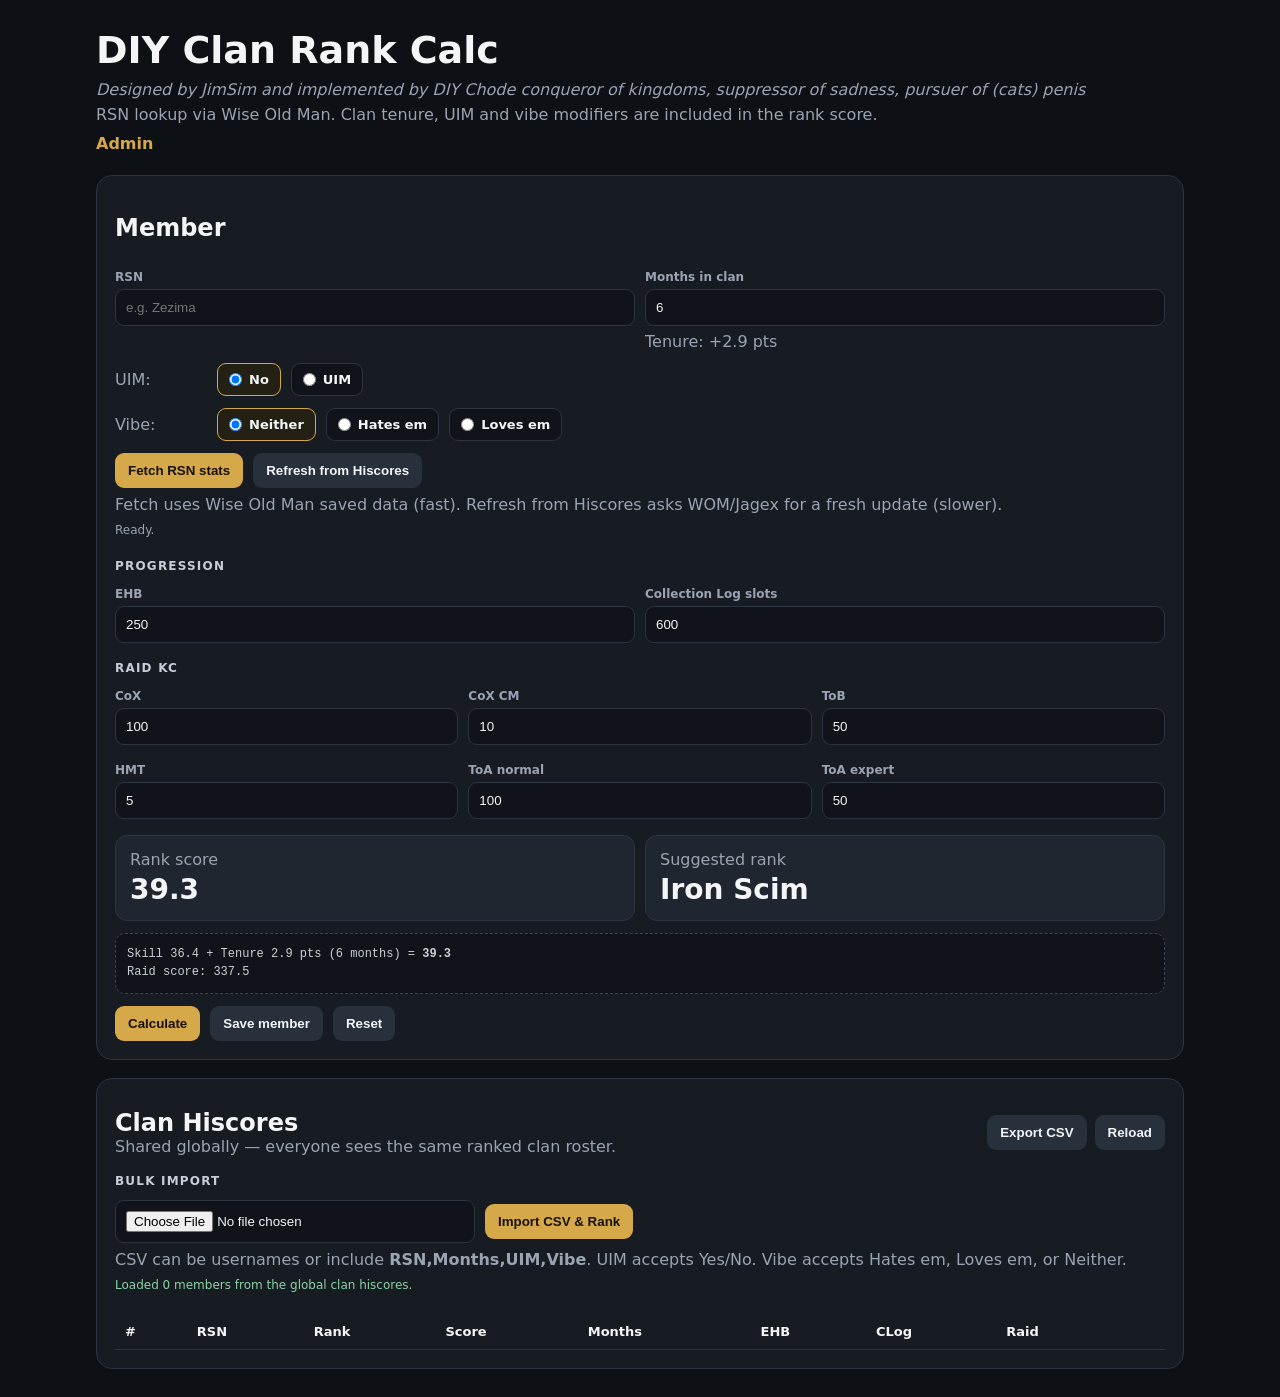
==== commit 2a5b42f9: "Move clan member deletion controls to admin" ====
--- a/index.html
+++ b/index.html
@@ -45,7 +45,7 @@
 <section class="card" style="margin-top:18px">
 <div class="row" style="justify-content:space-between">
   <div><h2 style="margin:0">Clan Hiscores</h2><span class="small">Shared globally — everyone sees the same ranked clan roster.</span></div>
-  <div class="actions"><button id="csv">Export CSV</button><button id="reloadRoster">Reload</button><button class="danger" id="clear">Clear all</button></div>
+  <div class="actions"><button id="csv">Export CSV</button><button id="reloadRoster">Reload</button></div>
 </div>
 <div class="sec">Bulk import</div>
 <div class="row">
@@ -509,7 +509,7 @@
   var b=$('body');
   roster=roster.map(enrichMember).sort(function(a,b){return b.score-a.score||String(a.rsn).localeCompare(String(b.rsn))});
   if(!roster.length){b.innerHTML='<tr><td colspan="9" class="small">No clan members saved yet. Import a CSV or save a member above.</td></tr>';return}
-  b.innerHTML=roster.map(function(m,i){return'<tr><td><b>'+(i+1)+'</b></td><td><b>'+esc(m.rsn)+'</b>'+(m.uim?' <span class="pill">UIM +20</span>':'')+(m.em===10?' <span class="pill">Hates em +10</span>':(m.em===-10?' <span class="pill">Loves em -10</span>':''))+'</td><td><span class="pill">'+esc(m.rank)+'</span></td><td><b>'+Number(m.score).toFixed(1)+'</b></td><td>'+m.months+'</td><td>'+Number(m.ehb).toFixed(1)+'</td><td>'+m.clog+'</td><td>'+Number(m.raid).toFixed(0)+'</td><td class="actions"><button onclick="editM('+i+')">Edit</button><button onclick="refreshM('+i+')">Refresh</button><button class="danger" onclick="removeM('+i+')">Remove</button></td></tr>'}).join('')
+  b.innerHTML=roster.map(function(m,i){return'<tr><td><b>'+(i+1)+'</b></td><td><b>'+esc(m.rsn)+'</b>'+(m.uim?' <span class="pill">UIM +20</span>':'')+(m.em===10?' <span class="pill">Hates em +10</span>':(m.em===-10?' <span class="pill">Loves em -10</span>':''))+'</td><td><span class="pill">'+esc(m.rank)+'</span></td><td><b>'+Number(m.score).toFixed(1)+'</b></td><td>'+m.months+'</td><td>'+Number(m.ehb).toFixed(1)+'</td><td>'+m.clog+'</td><td>'+Number(m.raid).toFixed(0)+'</td><td class="actions"><button onclick="editM('+i+')">Edit</button><button onclick="refreshM('+i+')">Refresh</button></td></tr>'}).join('')
 }
 window.editM=function(i){var m=roster[i];edit=i;$('rsn').value=m.rsn;$('months').value=m.months;$('ehb').value=m.ehb;$('clog').value=m.clog;setUimSelected(!!m.uim);setEmModifier(m.em);Object.keys(m.ks||{}).forEach(function(k){$(k).value=m.ks[k]});calculate();scrollTo(0,0)}
 window.refreshM=async function(i){
@@ -520,12 +520,6 @@
     upsertMember(fresh);await saveGlobalRoster();draw();
     msg.className='status ok';msg.textContent='Updated '+fresh.rsn+' in global clan hiscores.';
   }catch(e){msg.className='status err';msg.textContent='Could not refresh '+m.rsn+': '+e.message}
-}
-window.removeM=async function(i){
-  var m=roster[i];if(!confirm('Remove '+m.rsn+' from the global clan hiscores?'))return;
-  roster.splice(i,1);draw();
-  try{await saveGlobalRoster();$('importStatus').className='status ok';$('importStatus').textContent='Removed '+m.rsn+' globally.'}
-  catch(e){$('importStatus').className='status err';$('importStatus').textContent='Remove failed: '+e.message}
 }
 
 function parseCsv(text){
@@ -622,12 +616,6 @@
   catch(e){msg.className='status err';msg.textContent='Save failed: '+e.message}
 };
 $('reset').onclick=function(){location.reload()};
-$('clear').onclick=async function(){
-  if(!confirm('Clear the GLOBAL clan hiscores for everyone?'))return;
-  roster=[];draw();$('importStatus').className='status';$('importStatus').textContent='Clearing global clan hiscores…';
-  try{await saveGlobalRoster();$('importStatus').className='status ok';$('importStatus').textContent='Global clan hiscores cleared.'}
-  catch(e){$('importStatus').className='status err';$('importStatus').textContent='Clear failed: '+e.message}
-};
 $('reloadRoster').onclick=function(){loadGlobalRoster(true)};
 $('importCsv').onclick=importCsv;
 $('csv').onclick=function(){
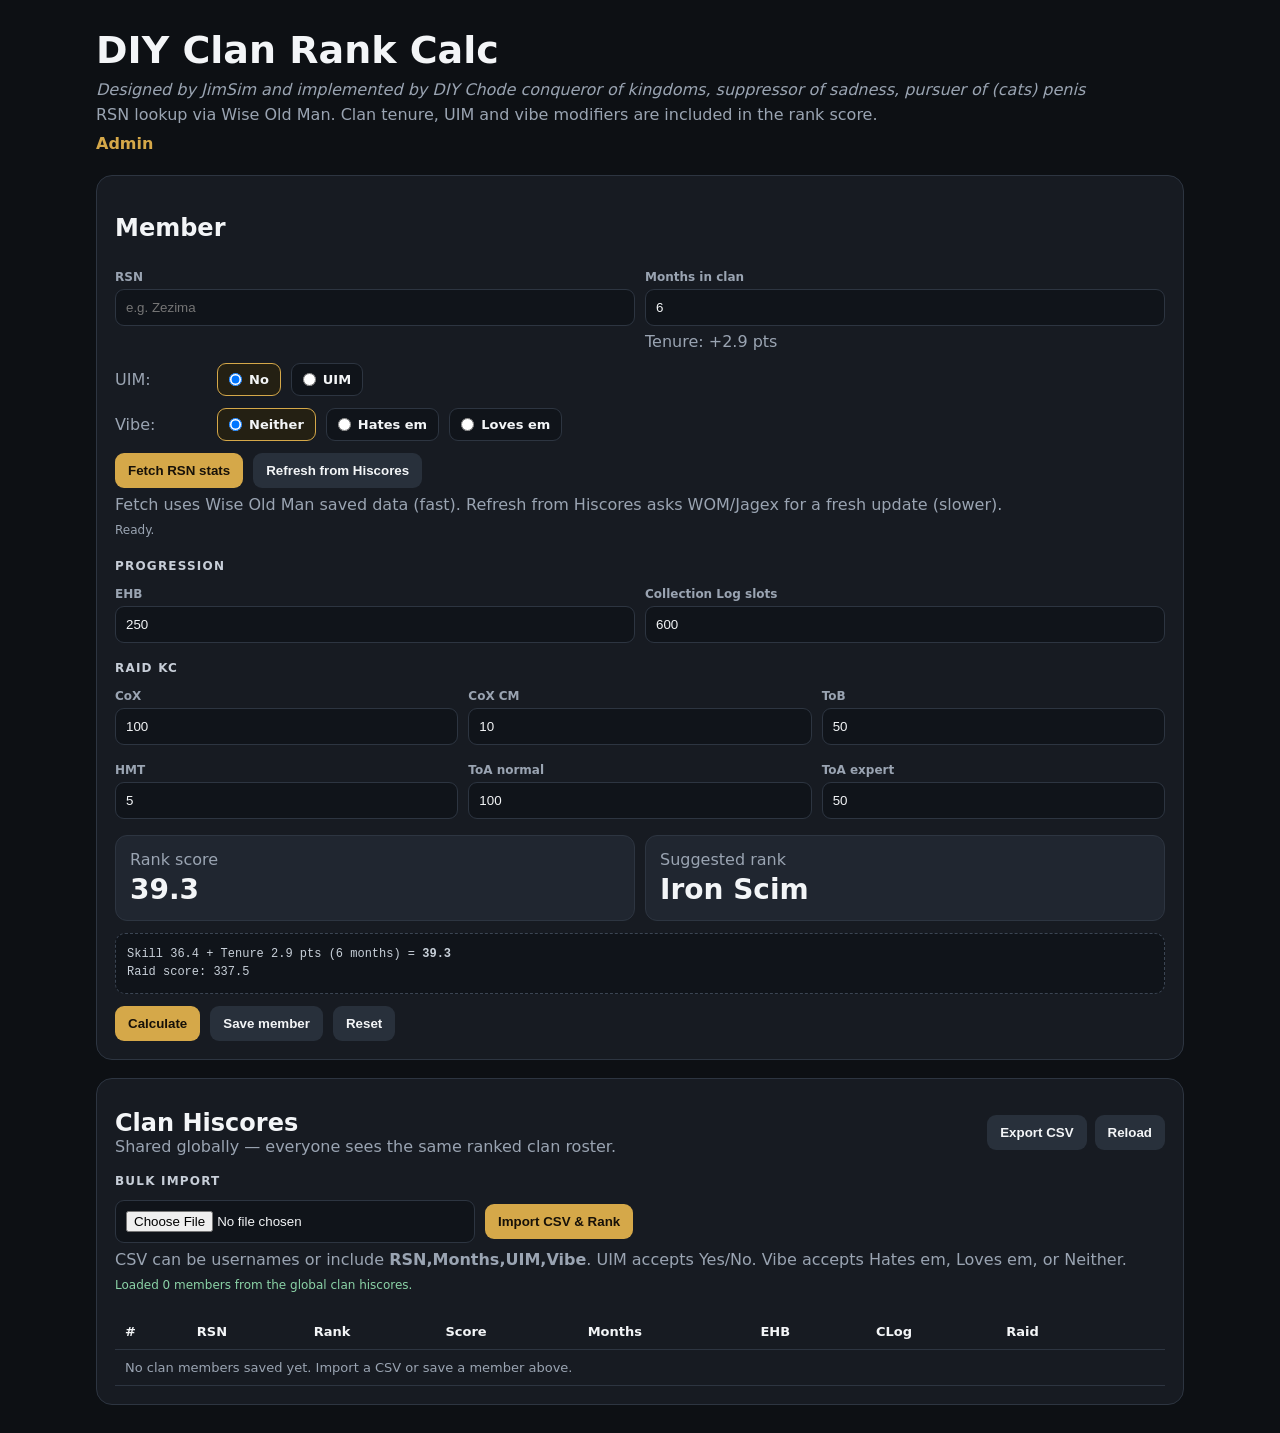
==== commit 488d5439: "Fix persistent clan roster storage" ====
--- a/index.html
+++ b/index.html
@@ -76,21 +76,58 @@
 var ROSTER_META_KEY='jw40-osrs-clan-roster-meta-v1-20261005';
 var ROSTER_SHARD_PREFIX='jw40-osrs-clan-roster-v1-20261005-';
 var ROSTER_SHARD_LIMIT=280;
+var ROSTER_RECOVERY_SCAN=24,rosterLoadedShards=[],KV_LEGACY_HIT=false;
 
 function sleep(ms){return new Promise(function(resolve){setTimeout(resolve,ms)})}
 
-async function kvGet(key){
-  var r=await fetch(KEYVAL+'/get/'+encodeURIComponent(key)+'?t='+Date.now(),{method:'GET',cache:'no-store'});
+async function legacyKvGet(key){
+  try{
+    var r=await fetch(KEYVAL+'/get/'+encodeURIComponent(key)+'?t='+Date.now(),{method:'GET',cache:'no-store'});
+    if(!r.ok)return null;
+    var v=unwrapKeyValBody(await r.text());
+    if(v){KV_LEGACY_HIT=true;return v}
+  }catch(e){}
+  return null;
+}
+
+async function kvPrimaryGet(key){
+  var r=await fetch(KEYVAL+'/get',{
+    method:'POST',
+    cache:'no-store',
+    headers:{'Content-Type':'application/json','Accept':'application/json'},
+    body:JSON.stringify({key:key})
+  });
   if(!r.ok)return null;
   var v=unwrapKeyValBody(await r.text());
   return v||null;
 }
 
+async function kvGet(key){
+  try{
+    var primary=await kvPrimaryGet(key);
+    if(primary)return primary;
+  }catch(e){}
+  return await legacyKvGet(key);
+}
+
 async function kvSet(key,value){
   value=String(value);
   if(value.length>300)throw Error('Shared roster chunk exceeded the storage limit.');
-  var r=await fetch(KEYVAL+'/set/'+encodeURIComponent(key)+'/'+encodeURIComponent(value||'_'),{method:'GET',cache:'no-store'});
+  var r=await fetch(KEYVAL+'/set',{
+    method:'POST',
+    cache:'no-store',
+    headers:{'Content-Type':'application/json','Accept':'application/json'},
+    body:JSON.stringify({key:key,val:value||'_'})
+  });
   if(!r.ok)throw Error('Shared roster save failed (HTTP '+r.status+').');
+  var expected=value||'_';
+  var verified=null;
+  for(var attempt=0;attempt<3;attempt++){
+    if(attempt)await sleep(150);
+    verified=await kvPrimaryGet(key);
+    if(verified===expected)return;
+  }
+  throw Error('Shared roster save could not be verified. Please try again.');
 }
 
 function cleanNumber(v,d){
@@ -172,11 +209,16 @@
   var msg=$('importStatus');
   try{
     var meta=await kvGet(ROSTER_META_KEY),count=Math.max(0,parseInt(meta||'0',10)||0),all=[];
-    for(var i=0;i<count;i++){
-      var raw=await kvGet(ROSTER_SHARD_PREFIX+i);
-      if(!raw||raw==='_')continue;
+    var scanCount=Math.max(count,ROSTER_RECOVERY_SCAN);
+    var jobs=[];
+    for(var i=0;i<scanCount;i++)jobs.push(kvGet(ROSTER_SHARD_PREFIX+i));
+    var raws=await Promise.all(jobs);
+    rosterLoadedShards=[];
+    raws.forEach(function(raw,i){
+      if(!raw||raw==='_')return;
+      rosterLoadedShards.push(i);
       raw.split(';').forEach(function(rec){var m=decodeMember(rec);if(m)all.push(enrichMember(m))});
-    }
+    });
     var seen={};
     roster=all.filter(function(m){
       var k=String(m.rsn).trim().toLowerCase();
@@ -184,7 +226,14 @@
       seen[k]=true;return true;
     });
     draw();
-    if(showMessage!==false){msg.className='status ok';msg.textContent='Loaded '+roster.length+' clan members from the global hiscores.'}
+    var recovered=rosterLoadedShards.some(function(i){return i>=count})||KV_LEGACY_HIT;
+    if(recovered&&roster.length){
+      try{await saveGlobalRoster();KV_LEGACY_HIT=false}catch(migrateErr){}
+    }
+    if(showMessage!==false){
+      msg.className='status ok';
+      msg.textContent='Loaded '+roster.length+' clan members from the global hiscores.'+(recovered?' Recovered and migrated older roster data.':'');
+    }
     return true;
   }catch(e){
     msg.className='status err';msg.textContent='Could not load clan hiscores: '+e.message;
@@ -196,8 +245,18 @@
   var oldCount=Math.max(0,parseInt(await kvGet(ROSTER_META_KEY)||'0',10)||0);
   var shards=packRoster(roster);
   for(var i=0;i<shards.length;i++)await kvSet(ROSTER_SHARD_PREFIX+i,shards[i]);
-  for(var j=shards.length;j<oldCount;j++)await kvSet(ROSTER_SHARD_PREFIX+j,'_');
+  var stale={};
+  for(var j=shards.length;j<oldCount;j++)stale[j]=true;
+  rosterLoadedShards.forEach(function(i){if(i>=shards.length)stale[i]=true});
+  for(var key in stale)await kvSet(ROSTER_SHARD_PREFIX+key,'_');
   await kvSet(ROSTER_META_KEY,String(shards.length));
+  var metaVerify=await kvPrimaryGet(ROSTER_META_KEY);
+  if(String(metaVerify)!==String(shards.length))throw Error('Roster save verification failed.');
+  for(var v=0;v<shards.length;v++){
+    var shardVerify=await kvPrimaryGet(ROSTER_SHARD_PREFIX+v);
+    if(shardVerify!==shards[v])throw Error('Roster shard '+(v+1)+' did not persist.');
+  }
+  rosterLoadedShards=shards.map(function(_,i){return i});
 }
 
 function encodeGlobalSettings(o){
@@ -242,32 +301,14 @@
 async function writeGlobal(settings){
   var value=encodeGlobalSettings(settings);
   if(value.length>300)throw Error('Shared settings are too large.');
-  var url=KEYVAL+'/set/'+GLOBAL_KEY+'/'+encodeURIComponent(value);
-  var r=await fetch(url,{method:'GET',cache:'no-store'});
-  if(!r.ok)throw Error('Global save failed (HTTP '+r.status+').');
+  await kvSet(GLOBAL_KEY,value);
   return settings;
 }
 
 async function getGlobalSettings(){
-  var r=await fetch(KEYVAL+'/get/'+GLOBAL_KEY+'?t='+Date.now(),{method:'GET',cache:'no-store'});
-  if(!r.ok){
-    if(r.status===404){
-      await writeGlobal(def);
-      return cloneObj(def);
-    }
-    throw Error('Could not load shared settings (HTTP '+r.status+').');
-  }
-  var raw=unwrapKeyValBody(await r.text());
-  if(!raw){
-    await writeGlobal(def);
-    return cloneObj(def);
-  }
-  try{
-    return decodeGlobalSettings(raw);
-  }catch(e){
-    await writeGlobal(def);
-    return cloneObj(def);
-  }
+  var raw=await kvGet(GLOBAL_KEY);
+  if(!raw)return cloneObj(def);
+  return decodeGlobalSettings(raw);
 }
 
 async function loadGlobal(showMessage){
@@ -509,9 +550,8 @@
   var b=$('body');
   roster=roster.map(enrichMember).sort(function(a,b){return b.score-a.score||String(a.rsn).localeCompare(String(b.rsn))});
   if(!roster.length){b.innerHTML='<tr><td colspan="9" class="small">No clan members saved yet. Import a CSV or save a member above.</td></tr>';return}
-  b.innerHTML=roster.map(function(m,i){return'<tr><td><b>'+(i+1)+'</b></td><td><b>'+esc(m.rsn)+'</b>'+(m.uim?' <span class="pill">UIM +20</span>':'')+(m.em===10?' <span class="pill">Hates em +10</span>':(m.em===-10?' <span class="pill">Loves em -10</span>':''))+'</td><td><span class="pill">'+esc(m.rank)+'</span></td><td><b>'+Number(m.score).toFixed(1)+'</b></td><td>'+m.months+'</td><td>'+Number(m.ehb).toFixed(1)+'</td><td>'+m.clog+'</td><td>'+Number(m.raid).toFixed(0)+'</td><td class="actions"><button onclick="editM('+i+')">Edit</button><button onclick="refreshM('+i+')">Refresh</button></td></tr>'}).join('')
-}
-window.editM=function(i){var m=roster[i];edit=i;$('rsn').value=m.rsn;$('months').value=m.months;$('ehb').value=m.ehb;$('clog').value=m.clog;setUimSelected(!!m.uim);setEmModifier(m.em);Object.keys(m.ks||{}).forEach(function(k){$(k).value=m.ks[k]});calculate();scrollTo(0,0)}
+  b.innerHTML=roster.map(function(m,i){return'<tr><td><b>'+(i+1)+'</b></td><td><b>'+esc(m.rsn)+'</b>'+(m.uim?' <span class="pill">UIM +20</span>':'')+(m.em===10?' <span class="pill">Hates em +10</span>':(m.em===-10?' <span class="pill">Loves em -10</span>':''))+'</td><td><span class="pill">'+esc(m.rank)+'</span></td><td><b>'+Number(m.score).toFixed(1)+'</b></td><td>'+m.months+'</td><td>'+Number(m.ehb).toFixed(1)+'</td><td>'+m.clog+'</td><td>'+Number(m.raid).toFixed(0)+'</td><td class="actions"><button onclick="refreshM('+i+')">Refresh</button></td></tr>'}).join('')
+}
 window.refreshM=async function(i){
   var m=roster[i],msg=$('importStatus');
   msg.className='status';msg.textContent='Refreshing '+m.rsn+'…';
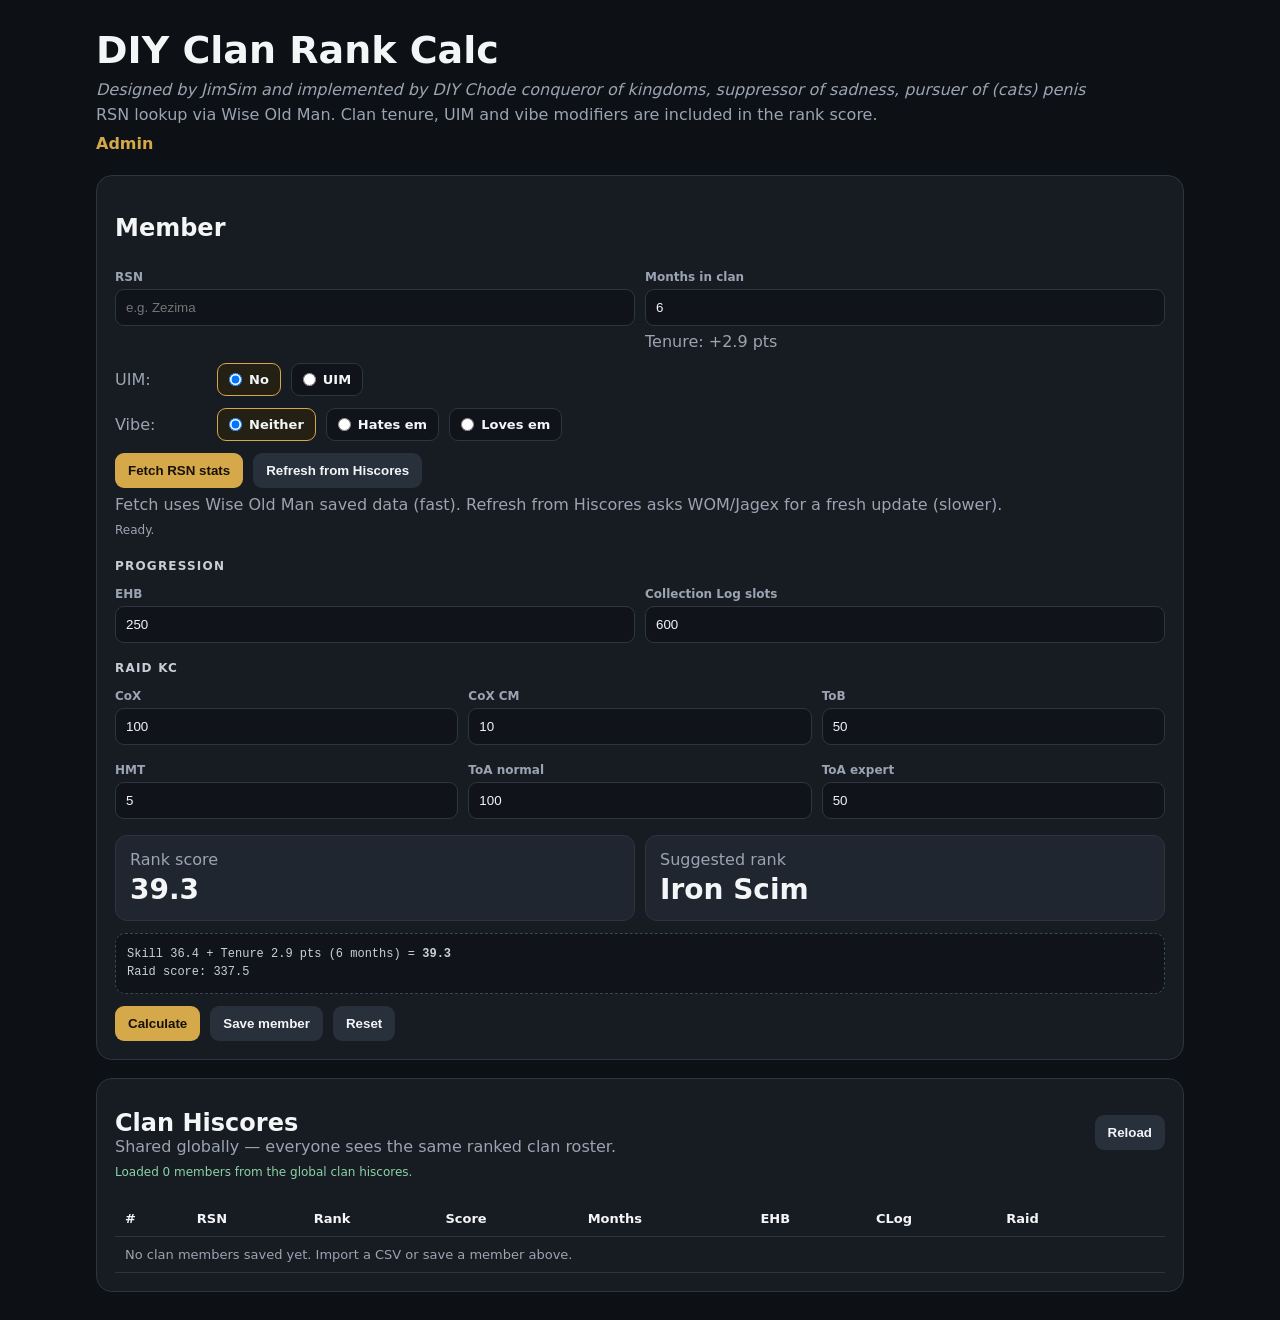
==== commit f886f366: "Move CSV controls off public hiscores" ====
--- a/index.html
+++ b/index.html
@@ -45,14 +45,8 @@
 <section class="card" style="margin-top:18px">
 <div class="row" style="justify-content:space-between">
   <div><h2 style="margin:0">Clan Hiscores</h2><span class="small">Shared globally — everyone sees the same ranked clan roster.</span></div>
-  <div class="actions"><button id="csv">Export CSV</button><button id="reloadRoster">Reload</button></div>
+  <div class="actions"><button id="reloadRoster">Reload</button></div>
 </div>
-<div class="sec">Bulk import</div>
-<div class="row">
-  <input id="csvFile" type="file" accept=".csv,text/csv" style="max-width:360px">
-  <button class="primary" id="importCsv">Import CSV & Rank</button>
-</div>
-<div class="small" style="margin-top:7px">CSV can be usernames or include <b>RSN,Months,UIM,Vibe</b>. UIM accepts Yes/No. Vibe accepts Hates em, Loves em, or Neither.</div>
 <div id="importStatus" class="status">Global clan roster ready.</div>
 <div class="table"><table><thead><tr><th>#</th><th>RSN</th><th>Rank</th><th>Score</th><th>Months</th><th>EHB</th><th>CLog</th><th>Raid</th><th></th></tr></thead><tbody id="body"></tbody></table></div>
 </section>
@@ -91,11 +85,10 @@
 }
 
 async function kvPrimaryGet(key){
-  var r=await fetch(KEYVAL+'/get',{
-    method:'POST',
+  var r=await fetch(KEYVAL+'/get/'+encodeURIComponent(key)+'?t='+Date.now(),{
+    method:'GET',
     cache:'no-store',
-    headers:{'Content-Type':'application/json','Accept':'application/json'},
-    body:JSON.stringify({key:key})
+    headers:{'Accept':'text/plain, application/json'}
   });
   if(!r.ok)return null;
   var v=unwrapKeyValBody(await r.text());
@@ -113,21 +106,23 @@
 async function kvSet(key,value){
   value=String(value);
   if(value.length>300)throw Error('Shared roster chunk exceeded the storage limit.');
-  var r=await fetch(KEYVAL+'/set',{
-    method:'POST',
-    cache:'no-store',
-    headers:{'Content-Type':'application/json','Accept':'application/json'},
-    body:JSON.stringify({key:key,val:value||'_'})
-  });
-  if(!r.ok)throw Error('Shared roster save failed (HTTP '+r.status+').');
   var expected=value||'_';
-  var verified=null;
+  var lastErr=null;
   for(var attempt=0;attempt<3;attempt++){
-    if(attempt)await sleep(150);
-    verified=await kvPrimaryGet(key);
-    if(verified===expected)return;
-  }
-  throw Error('Shared roster save could not be verified. Please try again.');
+    try{
+      var url=KEYVAL+'/set/'+encodeURIComponent(key)+'/'+encodeURIComponent(expected)+'?t='+Date.now();
+      var r=await fetch(url,{method:'GET',cache:'no-store',headers:{'Accept':'text/plain, application/json'}});
+      if(!r.ok)throw Error('HTTP '+r.status);
+      await sleep(250);
+      var verified=await kvPrimaryGet(key);
+      if(verified===expected)return;
+      lastErr=Error('read-back did not match');
+    }catch(e){
+      lastErr=e;
+    }
+    await sleep(250);
+  }
+  throw Error('Shared save failed verification'+(lastErr?': '+lastErr.message:'')+'.');
 }
 
 function cleanNumber(v,d){
@@ -241,7 +236,14 @@
   }
 }
 
+function backupRosterLocally(){
+  try{
+    localStorage.setItem('rankRosterBackupV2',JSON.stringify(roster));
+  }catch(e){}
+}
+
 async function saveGlobalRoster(){
+  backupRosterLocally();
   var oldCount=Math.max(0,parseInt(await kvGet(ROSTER_META_KEY)||'0',10)||0);
   var shards=packRoster(roster);
   for(var i=0;i<shards.length;i++)await kvSet(ROSTER_SHARD_PREFIX+i,shards[i]);
@@ -353,13 +355,25 @@
   }finally{btn.disabled=false}
 }
 
+function recoverLocalRosterBackup(){
+  try{
+    var raw=localStorage.getItem('rankRosterBackupV2')||localStorage.getItem('rankRoster');
+    if(!raw)return false;
+    var arr=JSON.parse(raw);
+    if(!Array.isArray(arr)||!arr.length)return false;
+    roster=arr.map(enrichMember);
+    draw();
+    return true;
+  }catch(e){return false}
+}
+
 async function initApp(){
   localStorage.removeItem('rankSet');
   localStorage.removeItem('rankConfigVersion');
-  localStorage.removeItem('rankRoster');
   var ok=await loadGlobal(false);
   calculate();
   await loadGlobalRoster(false);
+  if(!roster.length)recoverLocalRosterBackup();
   if(ok&&$('globalConfigStatus')){$('globalConfigStatus').className='status ok';$('globalConfigStatus').textContent='Using the shared global clan settings.'}
   $('importStatus').className='status ok';
   $('importStatus').textContent='Loaded '+roster.length+' members from the global clan hiscores.';
@@ -562,86 +576,6 @@
   }catch(e){msg.className='status err';msg.textContent='Could not refresh '+m.rsn+': '+e.message}
 }
 
-function parseCsv(text){
-  var rows=[],row=[],cell='',quoted=false;
-  for(var i=0;i<text.length;i++){
-    var ch=text[i],next=text[i+1];
-    if(quoted){
-      if(ch==='"'&&next==='"'){cell+='"';i++}
-      else if(ch==='"')quoted=false;
-      else cell+=ch;
-    }else{
-      if(ch==='"')quoted=true;
-      else if(ch===','){row.push(cell);cell=''}
-      else if(ch==='\n'){row.push(cell);rows.push(row);row=[];cell=''}
-      else if(ch!=='\r')cell+=ch;
-    }
-  }
-  if(cell!==''||row.length){row.push(cell);rows.push(row)}
-  return rows.filter(function(r){return r.some(function(x){return String(x).trim()})});
-}
-
-function csvMembers(text){
-  var rows=parseCsv(text);if(!rows.length)return[];
-  var first=rows[0].map(function(x){return String(x).trim().toLowerCase()}),nameIdx=-1,monthIdx=-1,uimIdx=-1,vibeIdx=-1,hasHeader=false;
-  ['rsn','username','user','name','player'].some(function(k){var i=first.indexOf(k);if(i>=0){nameIdx=i;hasHeader=true;return true}});
-  ['months','tenure','months in clan','months_in_clan'].some(function(k){var i=first.indexOf(k);if(i>=0){monthIdx=i;hasHeader=true;return true}});
-  ['uim','ultimate ironman','ultimate_ironman'].some(function(k){var i=first.indexOf(k);if(i>=0){uimIdx=i;hasHeader=true;return true}});
-  ['vibe','modifier','em'].some(function(k){var i=first.indexOf(k);if(i>=0){vibeIdx=i;hasHeader=true;return true}});
-  if(nameIdx<0)nameIdx=0;
-  var data=hasHeader?rows.slice(1):rows,out=[],seen={};
-  data.forEach(function(r){
-    var rsn=String(r[nameIdx]||'').trim();if(!rsn)return;
-    var key=rsn.toLowerCase();if(seen[key])return;seen[key]=true;
-    var months=null;
-    if(monthIdx>=0&&String(r[monthIdx]||'').trim()!=='')months=cleanNumber(r[monthIdx],0);
-    else if(!hasHeader&&r.length>1&&String(r[1]||'').trim()!==''&&Number.isFinite(Number(r[1])))months=cleanNumber(r[1],0);
-    var uim=null;
-    if(uimIdx>=0){
-      var uv=String(r[uimIdx]||'').trim().toLowerCase();
-      uim=uv==='1'||uv==='true'||uv==='yes'||uv==='y'||uv==='uim';
-    }
-    var em=null;
-    if(vibeIdx>=0){
-      var ev=String(r[vibeIdx]||'').trim().toLowerCase();
-      if(ev==='hates em'||ev==='hates'||ev==='+10'||ev==='10')em=10;
-      else if(ev==='loves em'||ev==='loves'||ev==='-10')em=-10;
-      else em=0;
-    }
-    out.push({rsn:rsn,months:months,uim:uim,em:em});
-  });
-  return out;
-}
-
-async function importCsv(){
-  var file=$('csvFile').files&&$('csvFile').files[0],btn=$('importCsv'),msg=$('importStatus');
-  if(!file){msg.className='status err';msg.textContent='Choose a CSV file first.';return}
-  btn.disabled=true;
-  try{
-    var entries=csvMembers(await file.text());
-    if(!entries.length)throw Error('No usernames were found in the CSV.');
-    var failures=[];
-    for(var i=0;i<entries.length;i++){
-      var e=entries[i],existing=roster.find(function(x){return String(x.rsn).toLowerCase()===e.rsn.toLowerCase()}),months=e.months===null?(existing?existing.months:0):e.months;
-      msg.className='status';msg.textContent='Ranking '+(i+1)+'/'+entries.length+': '+e.rsn+'…';
-      try{
-        var uim=e.uim===null?(existing?!!existing.uim:false):e.uim;
-        var em=e.em===null?(existing?(existing.em||0):0):e.em;
-        var x=await fetchPlayerFast(e.rsn),m=playerToMember(x.data,months,uim,em);
-        upsertMember(m);draw();
-      }catch(err){failures.push(e.rsn+' ('+err.message+')')}
-      if(i<entries.length-1)await sleep(250);
-    }
-    msg.textContent='Saving '+roster.length+' members to the global clan hiscores…';
-    await saveGlobalRoster();
-    draw();
-    msg.className=failures.length?'status err':'status ok';
-    msg.textContent='Imported '+(entries.length-failures.length)+'/'+entries.length+' players and saved the clan hiscores globally.'+(failures.length?' Failed: '+failures.join(', '):'');
-  }catch(e){
-    msg.className='status err';msg.textContent='CSV import failed: '+e.message;
-  }finally{btn.disabled=false}
-}
-
 $('fetch').onclick=fetchStats;
 $('forceRefresh').onclick=forceRefreshStats;
 $('calc').onclick=calculateAndRefresh;
@@ -657,12 +591,6 @@
 };
 $('reset').onclick=function(){location.reload()};
 $('reloadRoster').onclick=function(){loadGlobalRoster(true)};
-$('importCsv').onclick=importCsv;
-$('csv').onclick=function(){
-  var rows=[['Position','RSN','UIM','Vibe','Rank','Score','Months','EHB','CLog','Raid','CoX','CoX CM','ToB','HMT','ToA','ToA Expert']].concat(roster.map(function(m,i){return[i+1,m.rsn,m.uim?'Yes':'No',m.em===10?'Hates em':(m.em===-10?'Loves em':'Neither'),m.rank,m.score.toFixed(1),m.months,m.ehb,m.clog,m.raid.toFixed(1),m.ks.cox,m.ks.cm,m.ks.tob,m.ks.hmt,m.ks.toa,m.ks.toae]}));
-  var csv=rows.map(function(r){return r.map(function(v){return '"'+String(v).replace(/"/g,'""')+'"'}).join(',')}).join('\n'),a=document.createElement('a');
-  a.href=URL.createObjectURL(new Blob([csv],{type:'text/csv'}));a.download='osrs-clan-hiscores.csv';a.click()
-};
 $('rsn').addEventListener('keydown',function(e){if(e.key==='Enter')fetchStats()});
 document.querySelectorAll('input[name="uimMode"],input[name="emMod"]').forEach(function(el){el.addEventListener('change',calculate)});
 $('months').addEventListener('input',function(){updateTenureHelp();calculate()});
